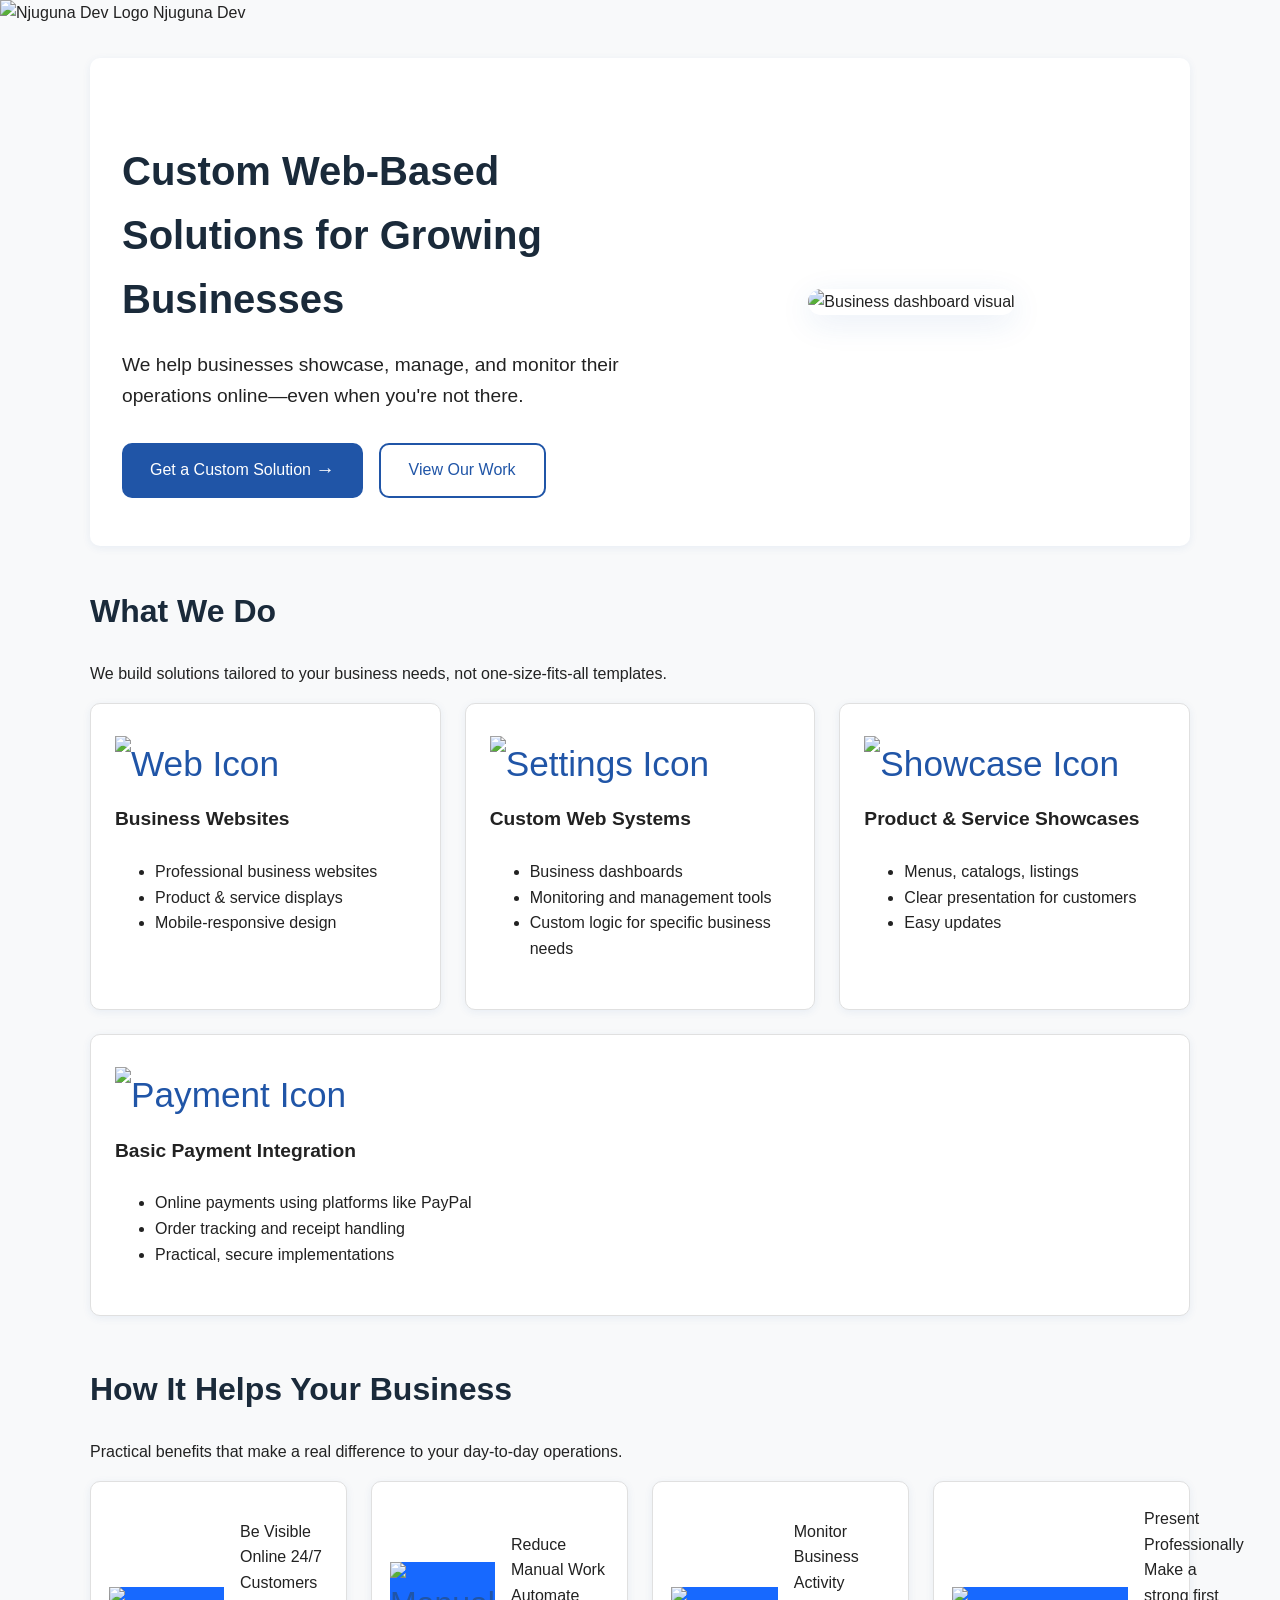
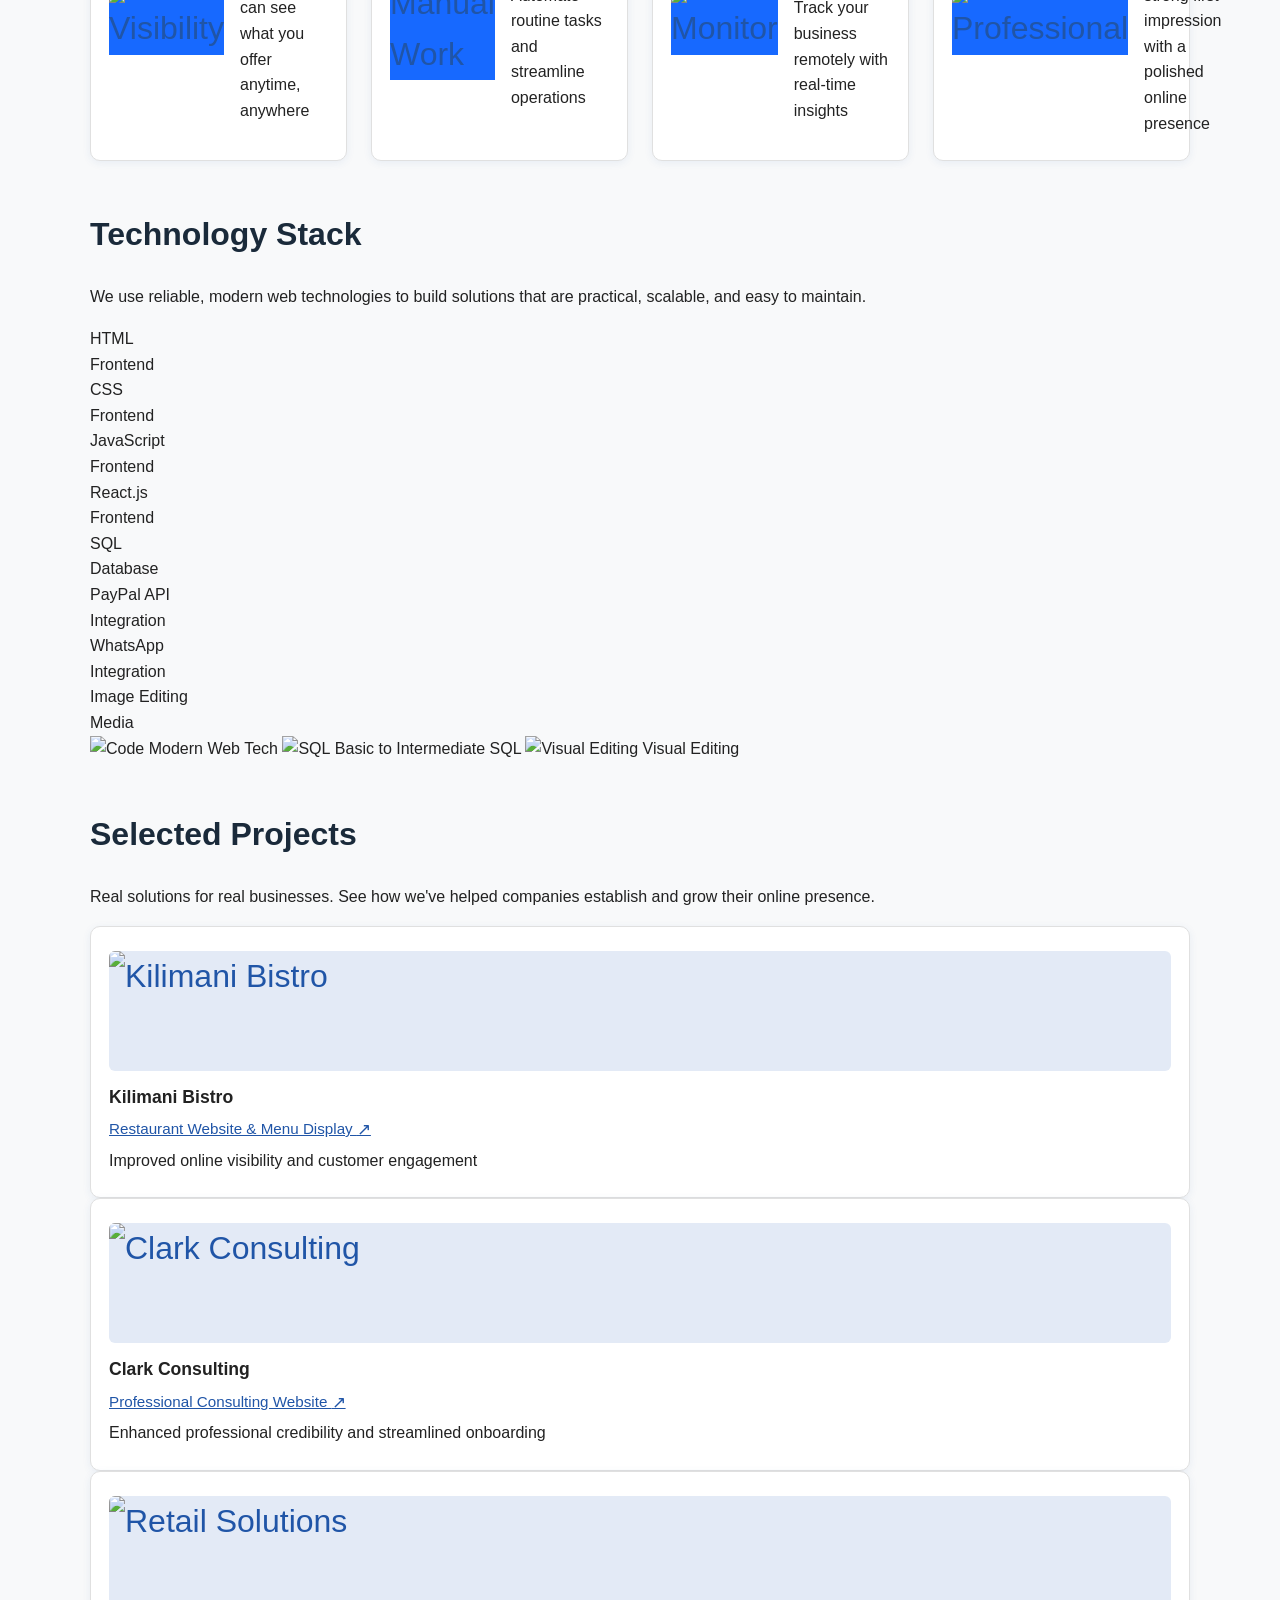
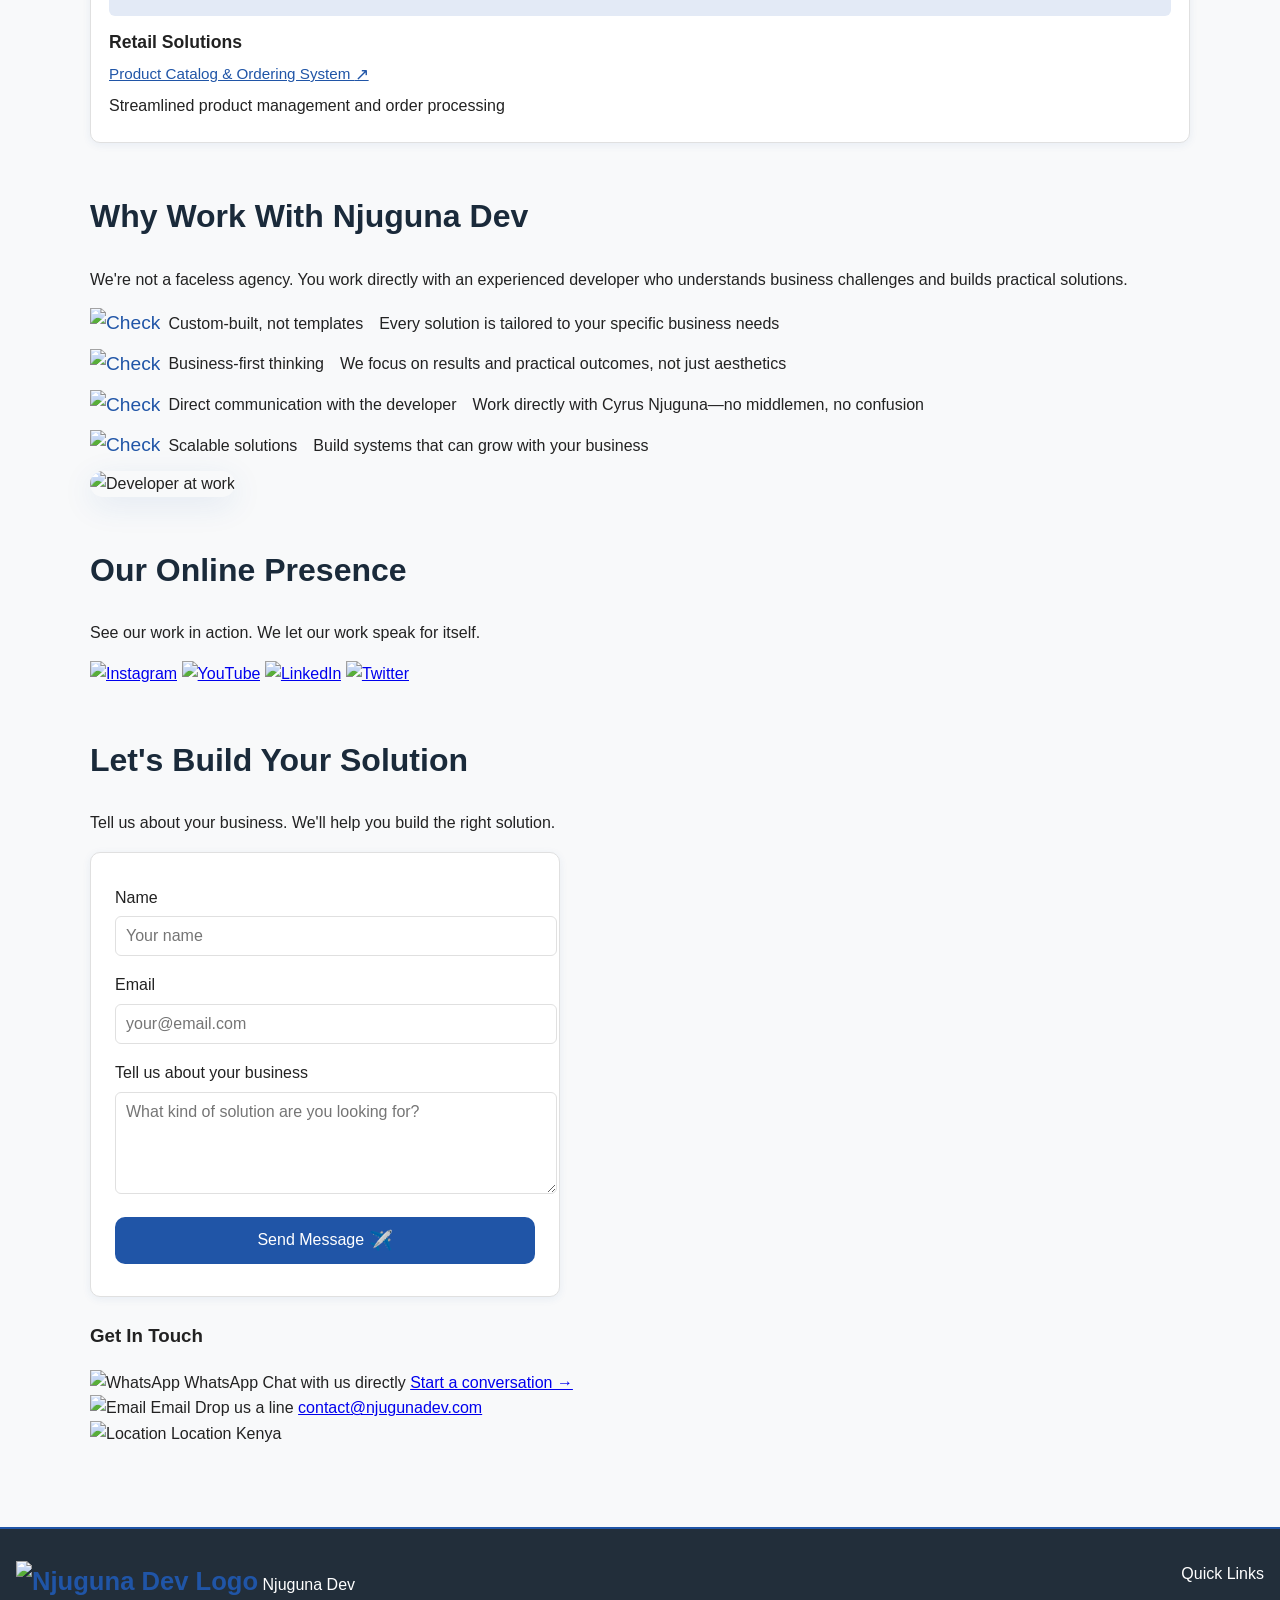
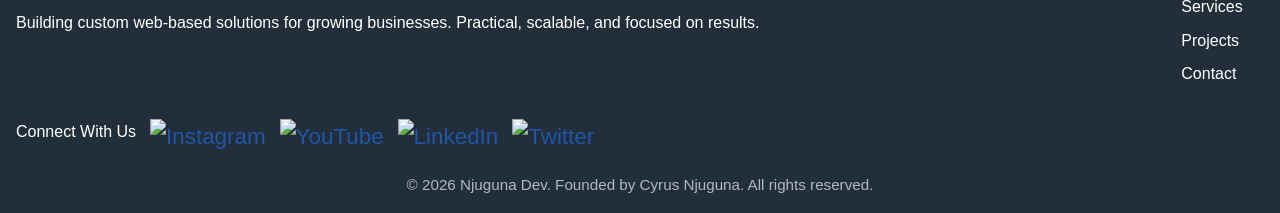
==== index.html @ 2ccee57a "first commit" ====
<!DOCTYPE html>
<html lang="en">        
<head>
    <meta charset="UTF-8">
    <meta name="viewport" content="width=device-width, initial-scale=1.0">
    <title>Document</title>
    <link rel="stylesheet" href="style.css">
</head>
<body>
    <!-- Header / Logo -->
    <header class="site-header">
        <div class="header-container">
            <img src="https://files.cdn.njugunadev.com/logo-dark-bg.png" alt="Njuguna Dev Logo" class="header-logo">
            <span class="header-title">Njuguna Dev</span>
        </div>
    </header>

    <div class="container">
        <!-- Hero Section -->
        <section class="hero">
            <div class="hero-content">
                <h1 class="hero-title">Custom Web-Based Solutions for Growing Businesses</h1>
                <p class="hero-subtext">We help businesses showcase, manage, and monitor their operations online—even when you're not there.</p>
                <div class="hero-cta">
                    <a href="#contact" class="btn primary">Get a Custom Solution <span style="font-size:1.2em;vertical-align:middle;">→</span></a>
                    <a href="#projects" class="btn secondary">View Our Work</a>
                </div>
            </div>
            <div class="hero-visual">
                <img src="https://images.unsplash.com/photo-1519125323398-675f0ddb6308?auto=format&fit=crop&w=600&q=80" alt="Business dashboard visual" style="border-radius:20px;box-shadow:0 8px 32px rgba(32,85,167,0.10);">
            </div>
        </section>

        <!-- What We Do (Services) -->
        <section class="section services-section" id="services">
            <h2 class="section-title">What We Do</h2>
            <p class="section-desc">We build solutions tailored to your business needs, not one-size-fits-all templates.</p>
            <div class="cards">
                <div class="card">
                    <div class="card-icon"><img src="https://img.icons8.com/fluency/48/000000/internet.png" alt="Web Icon"></div>
                    <div class="card-title">Business Websites</div>
                    <ul class="card-list">
                        <li>Professional business websites</li>
                        <li>Product & service displays</li>
                        <li>Mobile-responsive design</li>
                    </ul>
                </div>
                <div class="card">
                    <div class="card-icon"><img src="https://img.icons8.com/fluency/48/000000/settings.png" alt="Settings Icon"></div>
                    <div class="card-title">Custom Web Systems</div>
                    <ul class="card-list">
                        <li>Business dashboards</li>
                        <li>Monitoring and management tools</li>
                        <li>Custom logic for specific business needs</li>
                    </ul>
                </div>
                <div class="card">
                    <div class="card-icon"><img src="https://img.icons8.com/fluency/48/000000/shopping-bag.png" alt="Showcase Icon"></div>
                    <div class="card-title">Product & Service Showcases</div>
                    <ul class="card-list">
                        <li>Menus, catalogs, listings</li>
                        <li>Clear presentation for customers</li>
                        <li>Easy updates</li>
                    </ul>
                </div>
                <div class="card">
                    <div class="card-icon"><img src="https://img.icons8.com/fluency/48/000000/bank-card-back-side.png" alt="Payment Icon"></div>
                    <div class="card-title">Basic Payment Integration</div>
                    <ul class="card-list">
                        <li>Online payments using platforms like PayPal</li>
                        <li>Order tracking and receipt handling</li>
                        <li>Practical, secure implementations</li>
                    </ul>
                </div>
            </div>
        </section>

        <!-- How It Helps Your Business -->
        <section class="section benefits-section" id="benefits">
            <h2 class="section-title">How It Helps Your Business</h2>
            <p class="section-desc">Practical benefits that make a real difference to your day-to-day operations.</p>
            <div class="benefits-list">
                <div class="benefit">
                    <div class="benefit-icon" style="background:#1769ff;"><img src="https://img.icons8.com/ios-filled/48/ffffff/visible.png" alt="Visibility"></div>
                    <div>
                        <div class="benefit-title">Be Visible Online 24/7</div>
                        <div class="benefit-desc">Customers can see what you offer anytime, anywhere</div>
                    </div>
                </div>
                <div class="benefit">
                    <div class="benefit-icon" style="background:#1769ff;"><img src="https://img.icons8.com/ios-filled/48/ffffff/flash-on.png" alt="Manual Work"></div>
                    <div>
                        <div class="benefit-title">Reduce Manual Work</div>
                        <div class="benefit-desc">Automate routine tasks and streamline operations</div>
                    </div>
                </div>
                <div class="benefit">
                    <div class="benefit-icon" style="background:#1769ff;"><img src="https://img.icons8.com/ios-filled/48/ffffff/combo-chart.png" alt="Monitor"></div>
                    <div>
                        <div class="benefit-title">Monitor Business Activity</div>
                        <div class="benefit-desc">Track your business remotely with real-time insights</div>
                    </div>
                </div>
                <div class="benefit">
                    <div class="benefit-icon" style="background:#1769ff;"><img src="https://img.icons8.com/ios-filled/48/ffffff/prize.png" alt="Professional"></div>
                    <div>
                        <div class="benefit-title">Present Professionally</div>
                        <div class="benefit-desc">Make a strong first impression with a polished online presence</div>
                    </div>
                </div>
            </div>
        </section>

        <!-- Technology Stack -->
        <section class="section tech-section" id="tech">
            <h2 class="section-title">Technology Stack</h2>
            <p class="section-desc">We use reliable, modern web technologies to build solutions that are practical, scalable, and easy to maintain.</p>
            <div class="tech-stack-grid">
                <div class="tech-card"><div class="tech-title">HTML</div><div class="tech-type">Frontend</div></div>
                <div class="tech-card"><div class="tech-title">CSS</div><div class="tech-type">Frontend</div></div>
                <div class="tech-card"><div class="tech-title">JavaScript</div><div class="tech-type">Frontend</div></div>
                <div class="tech-card"><div class="tech-title">React.js</div><div class="tech-type">Frontend</div></div>
                <div class="tech-card"><div class="tech-title">SQL</div><div class="tech-type">Database</div></div>
                <div class="tech-card"><div class="tech-title">PayPal API</div><div class="tech-type">Integration</div></div>
                <div class="tech-card"><div class="tech-title">WhatsApp</div><div class="tech-type">Integration</div></div>
                <div class="tech-card"><div class="tech-title">Image Editing</div><div class="tech-type">Media</div></div>
            </div>
            <div class="tech-stack-legend">
                <span><img src="https://img.icons8.com/ios-filled/24/1769ff/source-code.png" alt="Code"> Modern Web Tech</span>
                <span><img src="https://img.icons8.com/ios-filled/24/1769ff/database.png" alt="SQL"> Basic to Intermediate SQL</span>
                <span><img src="https://img.icons8.com/ios-filled/24/1769ff/paint-palette.png" alt="Visual Editing"> Visual Editing</span>
            </div>
        </section>

        <!-- Selected Projects / Case Studies -->
        <section class="section projects-section" id="projects">
            <h2 class="section-title">Selected Projects</h2>
            <p class="section-desc">Real solutions for real businesses. See how we've helped companies establish and grow their online presence.</p>
            <div class="projects-grid">
                <div class="project-card">
                    <img src="https://images.unsplash.com/photo-1506744038136-46273834b3fb?auto=format&fit=crop&w=400&q=80" alt="Kilimani Bistro" class="project-img">
                    <div class="project-title">Kilimani Bistro</div>
                    <a href="#" class="project-type">Restaurant Website & Menu Display <span style="font-size:1.1em;vertical-align:middle;">↗</span></a>
                    <div class="project-desc">Improved online visibility and customer engagement</div>
                </div>
                <div class="project-card">
                    <img src="https://images.unsplash.com/photo-1464983953574-0892a716854b?auto=format&fit=crop&w=400&q=80" alt="Clark Consulting" class="project-img">
                    <div class="project-title">Clark Consulting</div>
                    <a href="#" class="project-type">Professional Consulting Website <span style="font-size:1.1em;vertical-align:middle;">↗</span></a>
                    <div class="project-desc">Enhanced professional credibility and streamlined onboarding</div>
                </div>
                <div class="project-card">
                    <img src="https://images.unsplash.com/photo-1519389950473-47ba0277781c?auto=format&fit=crop&w=400&q=80" alt="Retail Solutions" class="project-img">
                    <div class="project-title">Retail Solutions</div>
                    <a href="#" class="project-type">Product Catalog & Ordering System <span style="font-size:1.1em;vertical-align:middle;">↗</span></a>
                    <div class="project-desc">Streamlined product management and order processing</div>
                </div>
            </div>
        </section>

        <!-- Why Work With Njuguna Dev -->
        <section class="section why-section" id="why">
            <h2 class="section-title">Why Work With Njuguna Dev</h2>
            <p class="section-desc">We're not a faceless agency. You work directly with an experienced developer who understands business challenges and builds practical solutions.</p>
            <div class="why-flex">
                <ul class="why-list">
                    <li><span class="why-icon"><img src="https://img.icons8.com/fluency/32/1769ff/checkmark.png" alt="Check"></span> <span class="why-main">Custom-built, not templates</span><br><span class="why-desc">Every solution is tailored to your specific business needs</span></li>
                    <li><span class="why-icon"><img src="https://img.icons8.com/fluency/32/1769ff/checkmark.png" alt="Check"></span> <span class="why-main">Business-first thinking</span><br><span class="why-desc">We focus on results and practical outcomes, not just aesthetics</span></li>
                    <li><span class="why-icon"><img src="https://img.icons8.com/fluency/32/1769ff/checkmark.png" alt="Check"></span> <span class="why-main">Direct communication with the developer</span><br><span class="why-desc">Work directly with Cyrus Njuguna—no middlemen, no confusion</span></li>
                    <li><span class="why-icon"><img src="https://img.icons8.com/fluency/32/1769ff/checkmark.png" alt="Check"></span> <span class="why-main">Scalable solutions</span><br><span class="why-desc">Build systems that can grow with your business</span></li>
                </ul>
                <div class="why-img">
                    <img src="https://images.unsplash.com/photo-1519389950473-47ba0277781c?auto=format&fit=crop&w=500&q=80" alt="Developer at work" style="border-radius:20px;box-shadow:0 8px 32px rgba(32,85,167,0.10);">
                </div>
            </div>
        </section>

        <!-- Social Proof / Online Presence -->
        <section class="section social-section" id="social">
            <h2 class="section-title">Our Online Presence</h2>
            <p class="section-desc">See our work in action. We let our work speak for itself.</p>
            <div class="social-icons">
                <a href="https://instagram.com/" class="social-icon" target="_blank" title="Instagram"><img src="https://img.icons8.com/ios-filled/48/222e3a/instagram-new.png" alt="Instagram"></a>
                <a href="https://youtube.com/" class="social-icon" target="_blank" title="YouTube"><img src="https://img.icons8.com/ios-filled/48/222e3a/youtube-play.png" alt="YouTube"></a>
                <a href="https://linkedin.com/" class="social-icon" target="_blank" title="LinkedIn"><img src="https://img.icons8.com/ios-filled/48/222e3a/linkedin.png" alt="LinkedIn"></a>
                <a href="https://twitter.com/" class="social-icon" target="_blank" title="Twitter"><img src="https://img.icons8.com/ios-filled/48/222e3a/twitter.png" alt="Twitter"></a>
            </div>
        </section>

        <!-- Contact Section -->
        <section class="section contact-section" id="contact">
            <h2 class="section-title">Let's Build Your Solution</h2>
            <p class="section-desc">Tell us about your business. We'll help you build the right solution.</p>
            <div class="contact-flex">
                <form class="contact-form">
                    <label for="name">Name</label>
                    <input type="text" id="name" name="name" placeholder="Your name" required>
                    <label for="email">Email</label>
                    <input type="email" id="email" name="email" placeholder="your@email.com" required>
                    <label for="message">Tell us about your business</label>
                    <textarea id="message" name="message" placeholder="What kind of solution are you looking for?" required></textarea>
                    <button type="submit" class="btn primary">Send Message <span style="font-size:1.2em;vertical-align:middle;">✈️</span></button>
                </form>
                <div class="contact-info">
                    <h3>Get In Touch</h3>
                    <div class="contact-method">
                        <span class="contact-icon"><img src="https://img.icons8.com/fluency/32/1769ff/chat.png" alt="WhatsApp"></span>
                        <span class="contact-label">WhatsApp</span>
                        <span class="contact-desc">Chat with us directly</span>
                        <a href="https://wa.me/254700000000" class="contact-link" target="_blank">Start a conversation →</a>
                    </div>
                    <div class="contact-method">
                        <span class="contact-icon"><img src="https://img.icons8.com/fluency/32/1769ff/new-post.png" alt="Email"></span>
                        <span class="contact-label">Email</span>
                        <span class="contact-desc">Drop us a line</span>
                        <a href="mailto:contact@njugunadev.com" class="contact-link">contact@njugunadev.com</a>
                    </div>
                    <div class="contact-method">
                        <span class="contact-icon"><img src="https://img.icons8.com/fluency/32/1769ff/marker.png" alt="Location"></span>
                        <span class="contact-label">Location</span>
                        <span class="contact-desc">Kenya</span>
                    </div>
                </div>
            </div>
        </section>
    </div>

    <!-- Footer -->
    <footer class="footer">
        <div class="footer-content">
            <div class="footer-brand">
                <img src="https://files.cdn.njugunadev.com/logo-light-bg.png" alt="Njuguna Dev Logo" class="footer-logo">
                <span class="footer-title">Njuguna Dev</span>
                <div class="footer-mission">Building custom web-based solutions for growing businesses. Practical, scalable, and focused on results.</div>
            </div>
            <div class="footer-links">
                <span class="footer-links-title">Quick Links</span>
                <a href="#services" class="footer-link">Services</a>
                <a href="#projects" class="footer-link">Projects</a>
                <a href="#contact" class="footer-link">Contact</a>
            </div>
            <div class="footer-social">
                <span class="footer-links-title">Connect With Us</span>
                <a href="https://instagram.com/" class="footer-social-link" target="_blank" title="Instagram"><img src="https://img.icons8.com/ios-filled/32/fff/instagram-new.png" alt="Instagram"></a>
                <a href="https://youtube.com/" class="footer-social-link" target="_blank" title="YouTube"><img src="https://img.icons8.com/ios-filled/32/fff/youtube-play.png" alt="YouTube"></a>
                <a href="https://linkedin.com/" class="footer-social-link" target="_blank" title="LinkedIn"><img src="https://img.icons8.com/ios-filled/32/fff/linkedin.png" alt="LinkedIn"></a>
                <a href="https://twitter.com/" class="footer-social-link" target="_blank" title="Twitter"><img src="https://img.icons8.com/ios-filled/32/fff/twitter.png" alt="Twitter"></a>
            </div>
        </div>
        <div class="footer-copyright">&copy; 2026 Njuguna Dev. Founded by Cyrus Njuguna. All rights reserved.</div>
    </footer>
</html>
---- style.css ----
/* Njuguna Dev - Business-Focused Web Solutions */

:root {
    --accent: #2055a7; /* Deep blue accent */
    --bg: #f8f9fa;
    --text: #222;
    --heading: #1a2a3a;
    --card-bg: #fff;
    --border: #e0e0e0;
    --success: #2e7d32;
    --shadow: 0 2px 8px rgba(32,85,167,0.08);
    --radius: 10px;
    --transition: 0.2s;
}

body {
    background: var(--bg);
    color: var(--text);
    font-family: 'Segoe UI', 'Arial', sans-serif;
    margin: 0;
    padding: 0;
    line-height: 1.6;
}

.container {
    max-width: 1100px;
    margin: 0 auto;
    padding: 32px 16px;
}

.hero {
    display: flex;
    flex-wrap: wrap;
    align-items: center;
    justify-content: space-between;
    background: var(--card-bg);
    border-radius: var(--radius);
    box-shadow: var(--shadow);
    padding: 48px 32px;
    margin-bottom: 40px;
}
.hero-content {
    flex: 1 1 350px;
}
.hero-title {
    font-size: 2.5rem;
    color: var(--heading);
    margin-bottom: 16px;
}
.hero-subtext {
    font-size: 1.2rem;
    margin-bottom: 32px;
}
.hero-cta {
    display: flex;
    gap: 16px;
}
.btn {
    background: var(--accent);
    color: #fff;
    border: none;
    border-radius: var(--radius);
    padding: 12px 28px;
    font-size: 1rem;
    cursor: pointer;
    transition: background var(--transition);
    text-decoration: none;
    font-weight: 500;
}
.btn.secondary {
    background: #fff;
    color: var(--accent);
    border: 2px solid var(--accent);
}
.btn:hover {
    background: var(--success);
    color: #fff;
}
.hero-visual {
    flex: 1 1 300px;
    text-align: center;
}
.hero-visual img {
    max-width: 90%;
    border-radius: var(--radius);
    box-shadow: var(--shadow);
}

.section {
    margin-bottom: 48px;
}
.section-title {
    font-size: 2rem;
    color: var(--heading);
    margin-bottom: 24px;
}
.cards {
    display: flex;
    flex-wrap: wrap;
    gap: 24px;
}
.card {
    background: var(--card-bg);
    border-radius: var(--radius);
    box-shadow: var(--shadow);
    padding: 32px 24px;
    flex: 1 1 220px;
    min-width: 220px;
    border: 1px solid var(--border);
    display: flex;
    flex-direction: column;
    align-items: flex-start;
    transition: box-shadow var(--transition);
}
.card:hover {
    box-shadow: 0 4px 16px rgba(32,85,167,0.15);
}
.card-icon {
    font-size: 2.2rem;
    color: var(--accent);
    margin-bottom: 12px;
}
.card-title {
    font-size: 1.2rem;
    font-weight: 600;
    margin-bottom: 8px;
}
.card-desc {
    font-size: 1rem;
    color: var(--text);
}

.benefits-list {
    display: flex;
    flex-wrap: wrap;
    gap: 24px;
}
.benefit {
    background: var(--card-bg);
    border-radius: var(--radius);
    box-shadow: var(--shadow);
    padding: 24px 18px;
    flex: 1 1 200px;
    min-width: 200px;
    display: flex;
    align-items: center;
    gap: 16px;
    border: 1px solid var(--border);
}
.benefit-icon {
    font-size: 2rem;
    color: var(--accent);
}

.tech-stack {
    display: flex;
    gap: 18px;
    flex-wrap: wrap;
    margin-bottom: 12px;
}
.tech-badge {
    background: #e3eaf6;
    color: var(--accent);
    border-radius: 6px;
    padding: 8px 16px;
    font-size: 1rem;
    font-weight: 500;
    display: flex;
    align-items: center;
    gap: 8px;
}

.projects {
    display: flex;
    flex-wrap: wrap;
    gap: 24px;
}
.project-card {
    background: var(--card-bg);
    border-radius: var(--radius);
    box-shadow: var(--shadow);
    padding: 24px 18px;
    flex: 1 1 260px;
    min-width: 260px;
    border: 1px solid var(--border);
    display: flex;
    flex-direction: column;
    align-items: flex-start;
}
.project-img {
    width: 100%;
    height: 120px;
    background: #e3eaf6;
    border-radius: 6px;
    margin-bottom: 12px;
    display: flex;
    align-items: center;
    justify-content: center;
    color: var(--accent);
    font-size: 2rem;
}
.project-title {
    font-size: 1.1rem;
    font-weight: 600;
    margin-bottom: 6px;
}
.project-type {
    font-size: 0.95rem;
    color: var(--accent);
    margin-bottom: 4px;
}
.project-outcome {
    font-size: 0.95rem;
    color: var(--text);
}

.why-list {
    list-style: none;
    padding: 0;
    margin: 0;
}
.why-list li {
    margin-bottom: 10px;
    font-size: 1rem;
    display: flex;
    align-items: center;
    gap: 8px;
}
.why-icon {
    color: var(--accent);
    font-size: 1.2rem;
}

.social-links {
    display: flex;
    gap: 18px;
    margin-bottom: 12px;
}
.social-link {
    color: var(--accent);
    font-size: 1.6rem;
    text-decoration: none;
    transition: color var(--transition);
}
.social-link:hover {
    color: var(--success);
}

.contact-form {
    background: var(--card-bg);
    border-radius: var(--radius);
    box-shadow: var(--shadow);
    padding: 32px 24px;
    max-width: 420px;
    margin-bottom: 24px;
    border: 1px solid var(--border);
}
.contact-form label {
    display: block;
    margin-bottom: 6px;
    font-weight: 500;
}
.contact-form input,
.contact-form textarea {
    width: 100%;
    padding: 10px;
    margin-bottom: 16px;
    border-radius: 6px;
    border: 1px solid var(--border);
    font-size: 1rem;
    font-family: inherit;
}
.contact-form textarea {
    min-height: 80px;
    resize: vertical;
}
.contact-form button {
    width: 100%;
}
.whatsapp-btn {
    display: inline-block;
    background: #25d366;
    color: #fff;
    border-radius: var(--radius);
    padding: 12px 24px;
    font-size: 1rem;
    font-weight: 500;
    text-decoration: none;
    margin-bottom: 12px;
    transition: background var(--transition);
}
.whatsapp-btn:hover {
    background: #128c7e;
}

.footer {
    background: #222e3a;
    color: #fff;
    padding: 32px 16px 16px 16px;
    border-top: 2px solid var(--accent);
}
.footer-content {
    display: flex;
    flex-wrap: wrap;
    gap: 32px;
    align-items: flex-start;
    justify-content: space-between;
    margin-bottom: 18px;
}
.footer-logo {
    font-size: 1.6rem;
    font-weight: 700;
    color: var(--accent);
    margin-bottom: 8px;
}
.footer-mission {
    font-size: 1rem;
    margin-bottom: 8px;
}
.footer-links {
    display: flex;
    flex-direction: column;
    gap: 8px;
}
.footer-link {
    color: #fff;
    text-decoration: none;
    font-size: 1rem;
    transition: color var(--transition);
}
.footer-link:hover {
    color: var(--accent);
}
.footer-social {
    display: flex;
    gap: 14px;
}
.footer-social-link {
    color: var(--accent);
    font-size: 1.4rem;
    text-decoration: none;
    transition: color var(--transition);
}
.footer-social-link:hover {
    color: #fff;
}
.footer-copyright {
    font-size: 0.95rem;
    color: #b0b8c1;
    text-align: center;
}

@media (max-width: 900px) {
    .container {
        padding: 24px 8px;
    }
    .hero {
        flex-direction: column;
        padding: 32px 16px;
    }
    .hero-visual {
        margin-top: 24px;
    }
    .cards, .projects, .benefits-list {
        flex-direction: column;
        gap: 18px;
    }
    .footer-content {
        flex-direction: column;
        gap: 18px;
    }
}
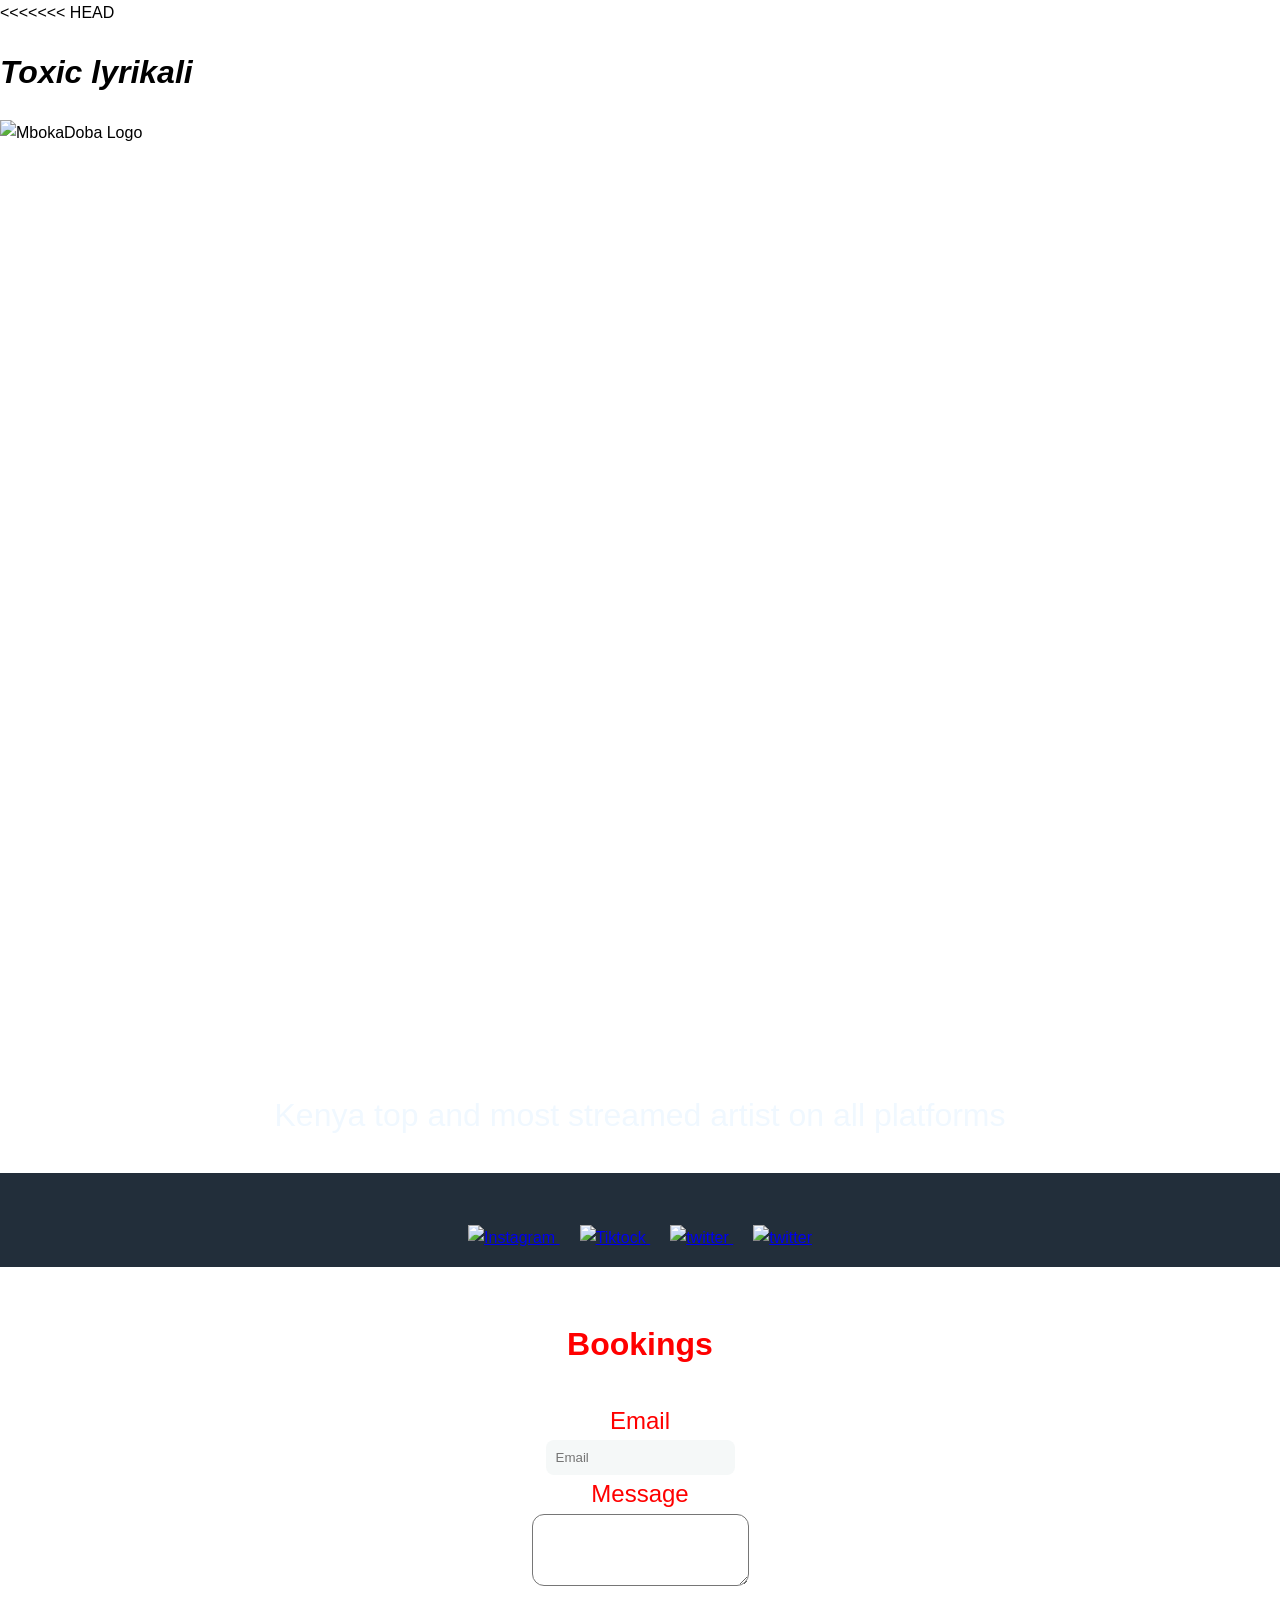
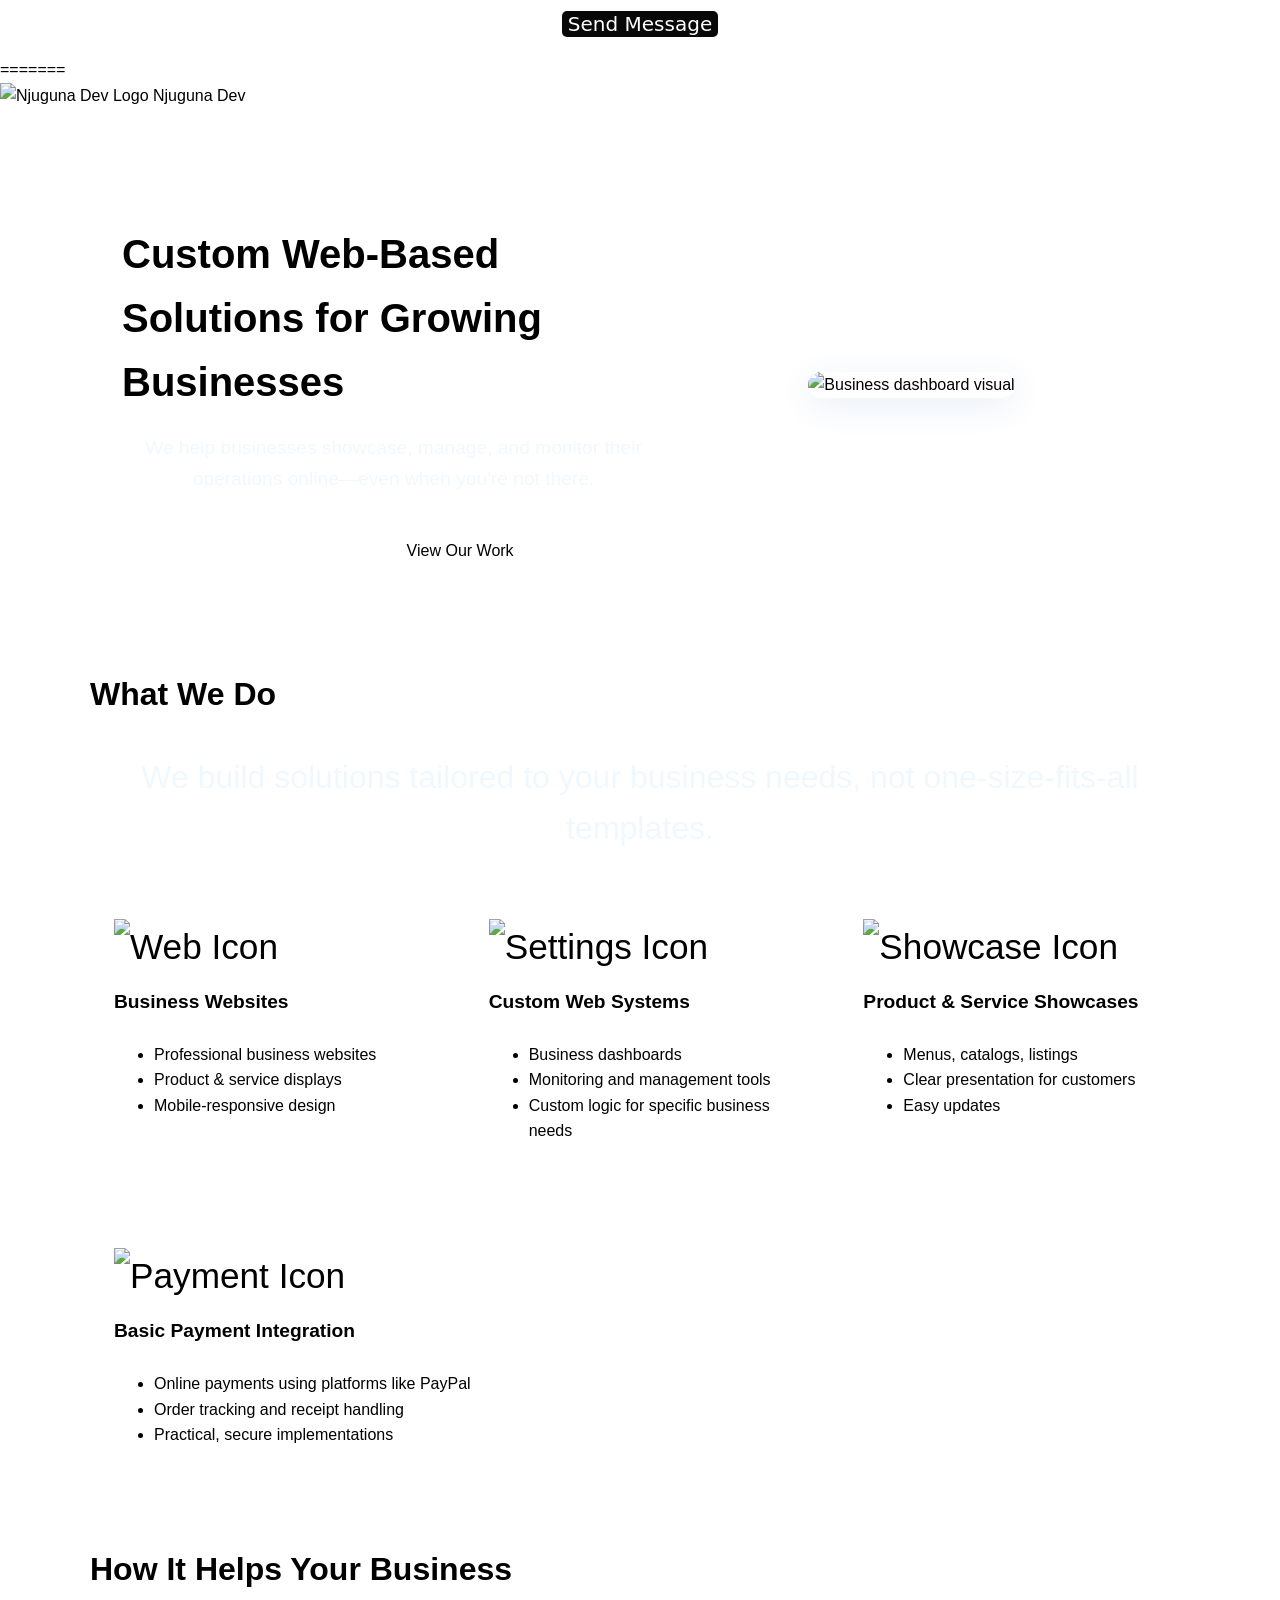
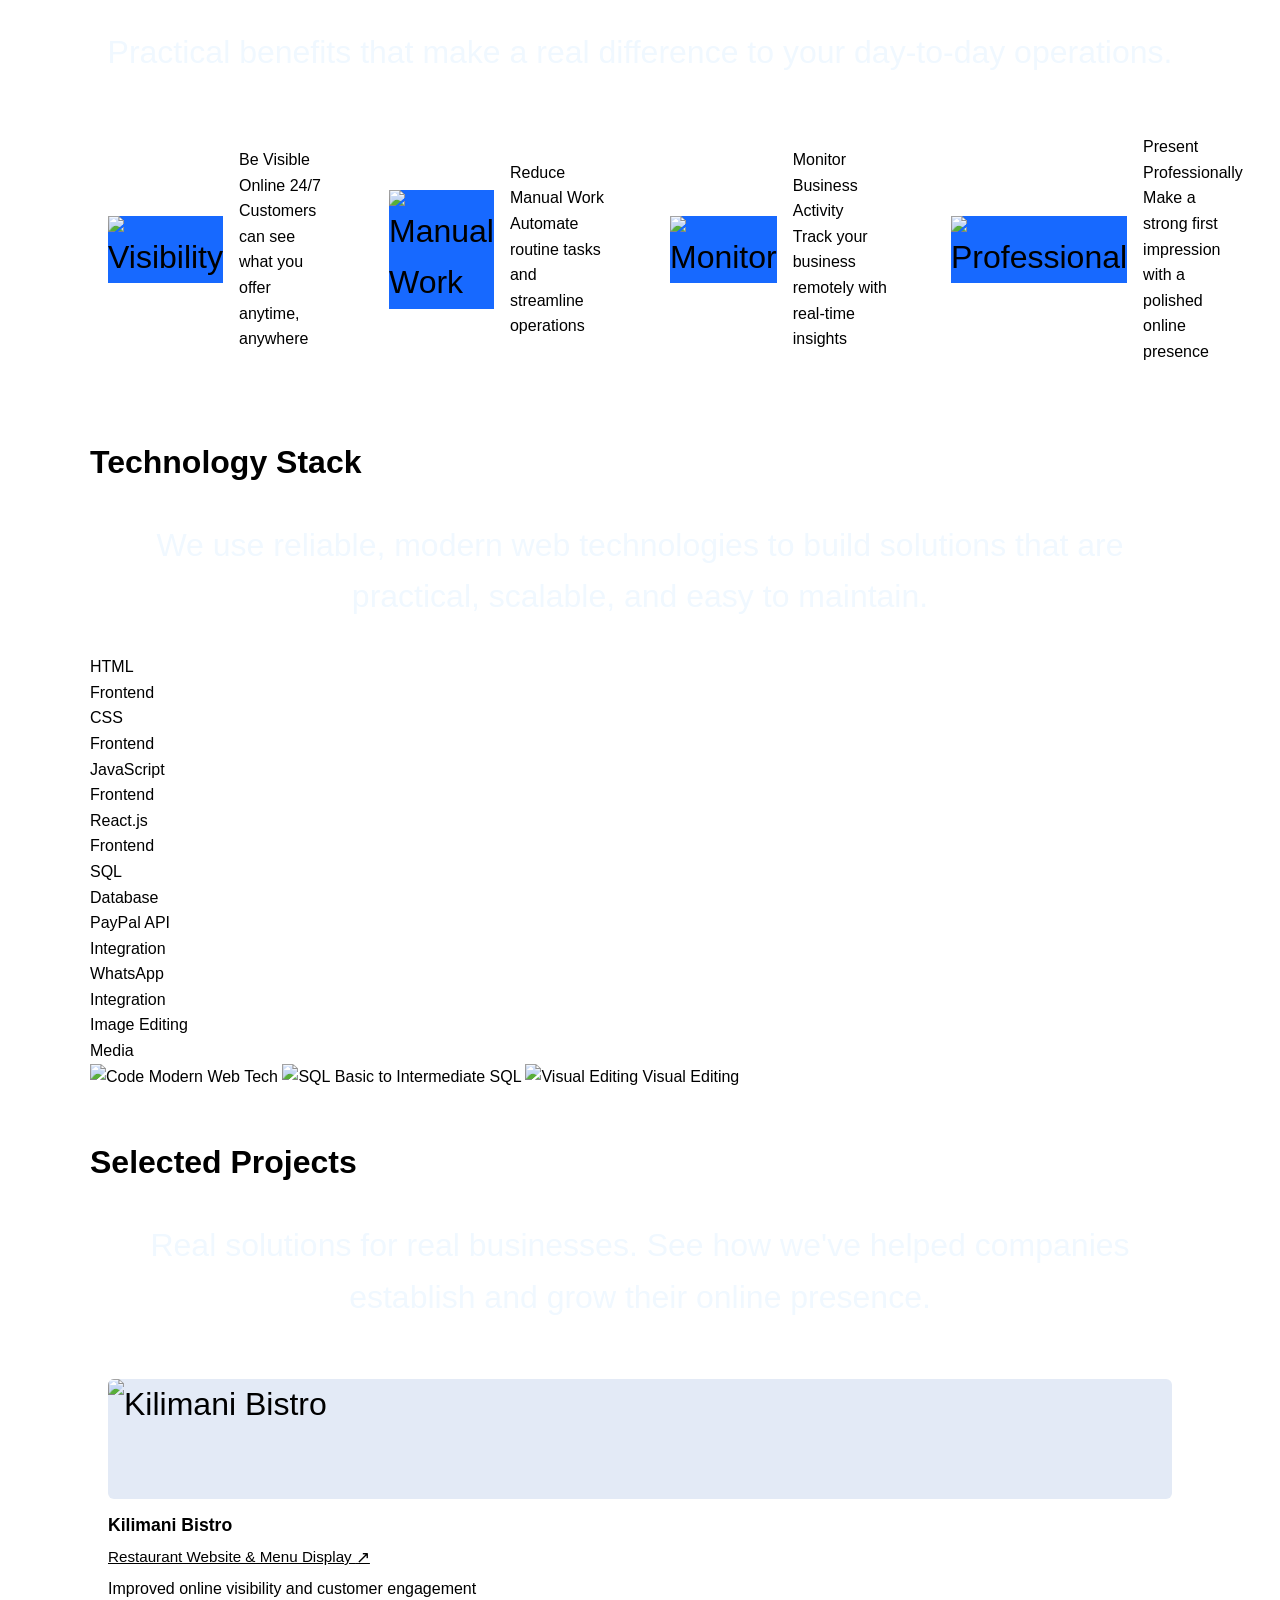
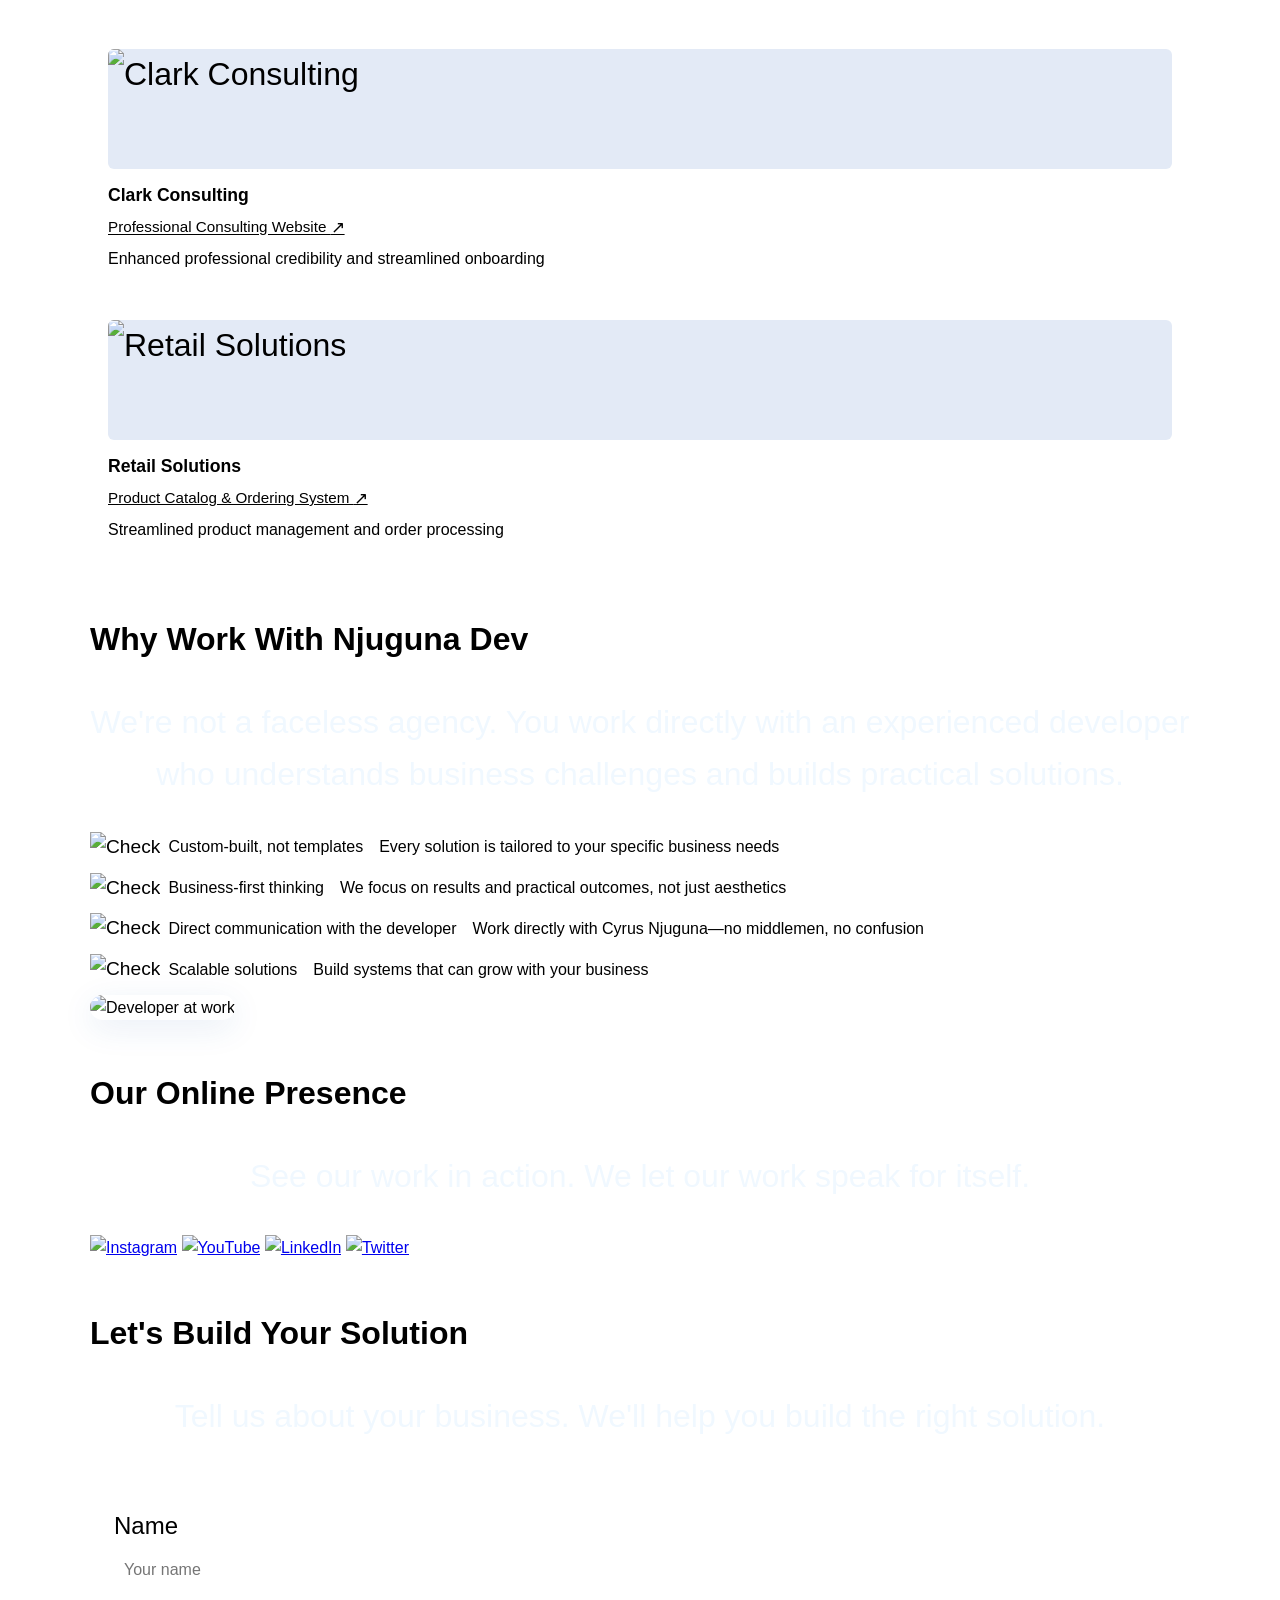
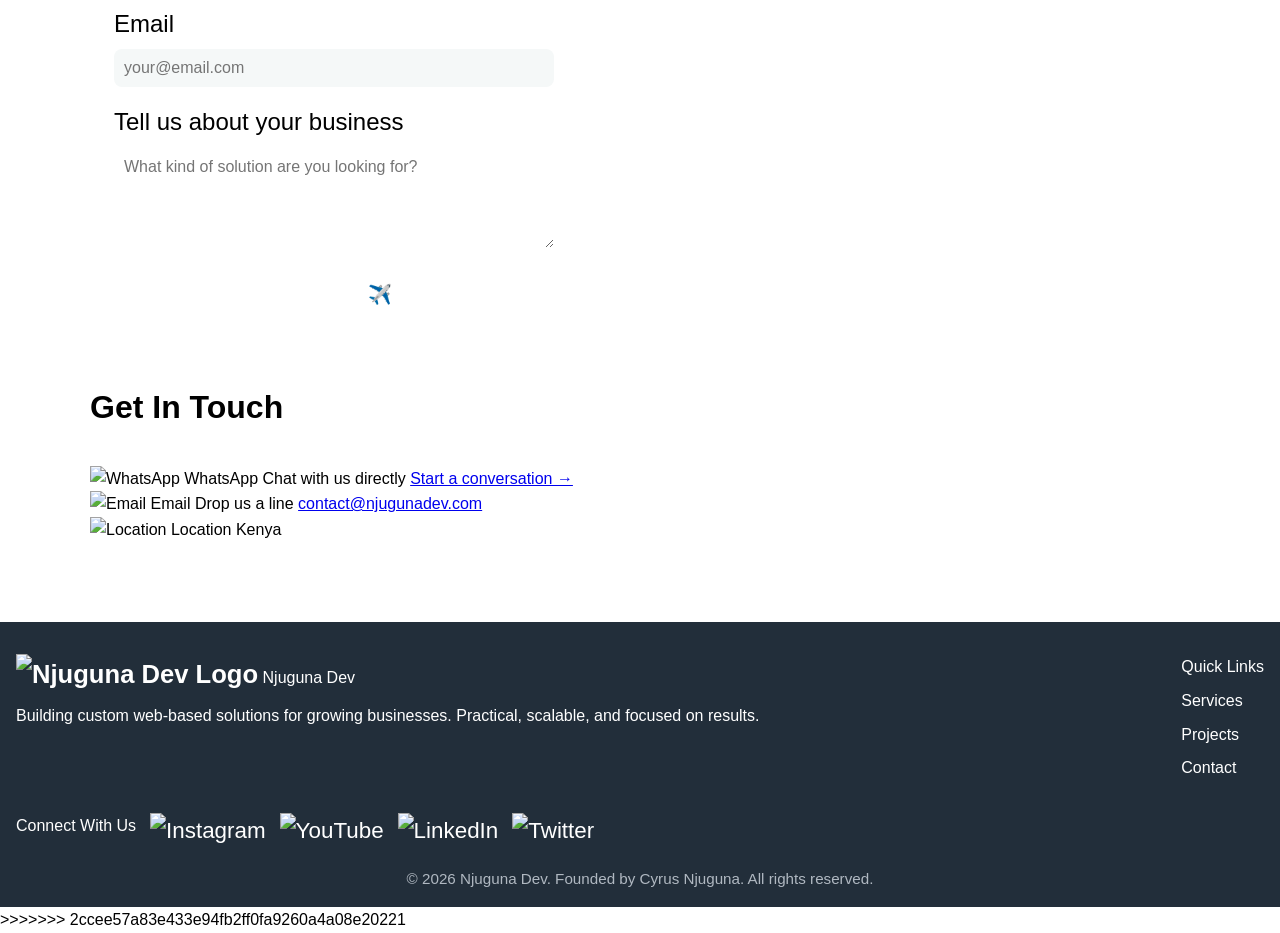
==== commit 9782a341: "Resolve merge conflicts and sync with remote" ====
--- a/index.html
+++ b/index.html
@@ -1,4 +1,95 @@
 <!DOCTYPE html>
+<<<<<<< HEAD
+<html lang="en">
+<head>
+    <meta charset="UTF-8">
+    <meta name="viewport" content="width=device-width, initial-scale=1.0">
+    <title>Toxic lyrikali</title>
+    <link rel="icon"type="image/x-icon"href="mboka doba logo.png">
+    <link rel="stylesheet" href="style.css">
+</head>
+<body>
+    <div class="header">
+    <h1 style="color:rgb(0, 0, 0);"><i><span style="color: black;">Toxic</span> <span style="color: black;">lyrikali</span></i></h1>
+    <img src="mboka doba logo.png" alt="MbokaDoba Logo" style="width: 100px;height: 100px;">
+    </div>
+     <iframe style="border-radius:12px" 
+          src="https://open.spotify.com/embed/artist/53nMUZwbwGd2cdY8P8EsHD?utm_source=generator" 
+          width="100%" 
+          height="152" 
+          frameborder="0" 
+          allowfullscreen="" 
+          allow="autoplay; clipboard-write; encrypted-media; fullscreen; picture-in-picture" 
+          loading="lazy">
+</iframe>
+<iframe width="620" height="369" src="https://www.youtube.com/embed/RPIykhz53-E?list=RDRPIykhz53-E" title="TOXIC LYRIKALI - BACKBENCHER (Official Video)" frameborder="0" allow="accelerometer; autoplay; clipboard-write; encrypted-media; gyroscope; picture-in-picture; web-share" referrerpolicy="strict-origin-when-cross-origin" allowfullscreen></iframe>
+<iframe width="620" height="369" src="https://www.youtube.com/embed/zNph22ltjUY" title="Dyana Cods Ft Toxic Lyrikali  - Get busy (official Video)" frameborder="0" allow="accelerometer; autoplay; clipboard-write; encrypted-media; gyroscope; picture-in-picture; web-share" referrerpolicy="strict-origin-when-cross-origin" allowfullscreen></iframe>
+
+
+<iframe width="620" height="369" 
+        src="https://www.youtube.com/embed/0dG2loIxLUM" 
+        title="YouTube video player" 
+        frameborder="0px" 
+        allowfullscreen>
+</iframe>
+<iframe width="620" height="369"
+    src="https://www.youtube.com/embed/2MrCnbyLMEA"
+    title="YouTube video player"
+    frameborder="0px"
+    allow="accelerometer; autoplay; clipboard-write; encrypted-media; gyroscope; picture-in-picture"
+    allowfullscreen>
+</iframe>
+ 
+
+
+
+    <p>
+        Kenya top and most streamed artist on all platforms  
+    </p>
+ <div class="footer">
+  <div style="text-align: center; margin-top: 20px;">
+  <!-- Instagram -->
+  <a href="https://www.instagram.com/_toxic_lyrikali/" target="_blank" style="margin: 0 10px;">
+    <img src="https://upload.wikimedia.org/wikipedia/commons/a/a5/Instagram_icon.png" 
+         alt="Instagram" style="width: 40px; height: 40px;">
+  </a> 
+  <a href="https://www.tiktok.com/@toxic_lyrikali?is_from_webapp=1&sender_device=pc" target="_blank" style="margin: 0 10px;">
+    <img src="[CITYPNG.COM]Tik Tok Logo Transparent Square - 1500x1500.png" 
+         alt="Tiktock" style="width: 40px; height: 40px;">
+  </a>
+  <a href="https://x.com/toxiclyricali"target="-blank"style="margin: 0 10px;">
+  <img src="X_logo_2023_(white).png" alt="twitter"style="width:40px;height:40px;">
+  </a>  
+   <a href="https://linktr.ee/toxiclyrikali"target="-blank"style="margin: 0 10px;">
+  <img src="linktree-seeklogo.png" alt="twitter"style="width:50px;height:40px;">
+  </a>  
+</div>
+
+  </a>
+    </div>
+
+    <div class="bookings">
+        <h3>Bookings</h3>
+
+        <label>Email</label>
+        <input id="email" type="email"placeholder="Email">
+        <label>Message</label>
+        <textarea></textarea></br>
+        <button id="button">Send Message</button>
+    </div>
+
+
+    
+
+        
+    
+
+    
+    
+
+</body>
+</html>
+=======
 <html lang="en">        
 <head>
     <meta charset="UTF-8">
@@ -249,4 +340,5 @@
         </div>
         <div class="footer-copyright">&copy; 2026 Njuguna Dev. Founded by Cyrus Njuguna. All rights reserved.</div>
     </footer>
-</html>+</html>
+>>>>>>> 2ccee57a83e433e94fb2ff0fa9260a4a08e20221
--- a/style.css
+++ b/style.css
@@ -1,3 +1,81 @@
+<<<<<<< HEAD
+
+h1{
+    text-size-adjust: 30px;
+    text-align: center;
+    font-size: 50px;
+    font-family: Verdana, Geneva, Tahoma, sans-serif;
+}
+ div.header{border: 5px;
+  background-image: url("mboka doba logo.png");
+  background-size: cover;
+  background-position: center;
+  background-repeat: no-repeat;
+  background-attachment: scroll;
+  width: 100%;
+}
+body{
+   background-color: black;
+}
+ iframe{
+    align-items: center;
+    padding: auto;
+    max-width: 100%;
+ }
+ p{
+    color: aliceblue;
+    font-size: xx-large;
+    text-align: center;
+ }
+ img{
+    max-width: 100%;
+ }
+ .footer{
+  background-color: darkblue;
+ }
+ .bookings{
+   border: 1px;
+   border-radius: 12px;
+   font-family: serif;
+   border-color: rgb(239, 7, 7);
+   background-color:white;
+   color:red ;
+   padding: 20px;
+   max-width: 100%;
+  height: auto;
+  display: grid;
+  place-items: center;
+ }
+ h3{
+   font-size: xx-large;
+   font-family: Verdana, Geneva, Tahoma, sans-serif;
+ }
+ #email{
+   padding: 10px;
+   border-radius: 8px;
+   border: 1px;
+   background-color: rgb(245, 248, 248);
+ }
+ textarea{
+   padding: 20px;
+   border-radius: 12px;
+   
+ }
+ 
+ #button{
+   display: flex;
+   border-radius: 5px;
+   font-size: 20px;
+   font-family:system-ui, -apple-system, BlinkMacSystemFont, 'Segoe UI', Roboto, Oxygen, Ubuntu, Cantarell, 'Open Sans', 'Helvetica Neue', sans-serif;
+   border: none;
+   color: white;
+   background-color: rgb(8, 8, 8);
+ }
+ label{
+  font-size: x-large;
+  font-family: Verdana, Geneva, Tahoma, sans-serif;
+ }
+=======
 /* Njuguna Dev - Business-Focused Web Solutions */
 
 :root {
@@ -370,3 +448,4 @@
         gap: 18px;
     }
 }
+>>>>>>> 2ccee57a83e433e94fb2ff0fa9260a4a08e20221
--- a/style.css
+++ b/style.css
@@ -1,3 +1,81 @@
+<<<<<<< HEAD
+
+h1{
+    text-size-adjust: 30px;
+    text-align: center;
+    font-size: 50px;
+    font-family: Verdana, Geneva, Tahoma, sans-serif;
+}
+ div.header{border: 5px;
+  background-image: url("mboka doba logo.png");
+  background-size: cover;
+  background-position: center;
+  background-repeat: no-repeat;
+  background-attachment: scroll;
+  width: 100%;
+}
+body{
+   background-color: black;
+}
+ iframe{
+    align-items: center;
+    padding: auto;
+    max-width: 100%;
+ }
+ p{
+    color: aliceblue;
+    font-size: xx-large;
+    text-align: center;
+ }
+ img{
+    max-width: 100%;
+ }
+ .footer{
+  background-color: darkblue;
+ }
+ .bookings{
+   border: 1px;
+   border-radius: 12px;
+   font-family: serif;
+   border-color: rgb(239, 7, 7);
+   background-color:white;
+   color:red ;
+   padding: 20px;
+   max-width: 100%;
+  height: auto;
+  display: grid;
+  place-items: center;
+ }
+ h3{
+   font-size: xx-large;
+   font-family: Verdana, Geneva, Tahoma, sans-serif;
+ }
+ #email{
+   padding: 10px;
+   border-radius: 8px;
+   border: 1px;
+   background-color: rgb(245, 248, 248);
+ }
+ textarea{
+   padding: 20px;
+   border-radius: 12px;
+   
+ }
+ 
+ #button{
+   display: flex;
+   border-radius: 5px;
+   font-size: 20px;
+   font-family:system-ui, -apple-system, BlinkMacSystemFont, 'Segoe UI', Roboto, Oxygen, Ubuntu, Cantarell, 'Open Sans', 'Helvetica Neue', sans-serif;
+   border: none;
+   color: white;
+   background-color: rgb(8, 8, 8);
+ }
+ label{
+  font-size: x-large;
+  font-family: Verdana, Geneva, Tahoma, sans-serif;
+ }
+=======
 /* Njuguna Dev - Business-Focused Web Solutions */
 
 :root {
@@ -370,3 +448,4 @@
         gap: 18px;
     }
 }
+>>>>>>> 2ccee57a83e433e94fb2ff0fa9260a4a08e20221
